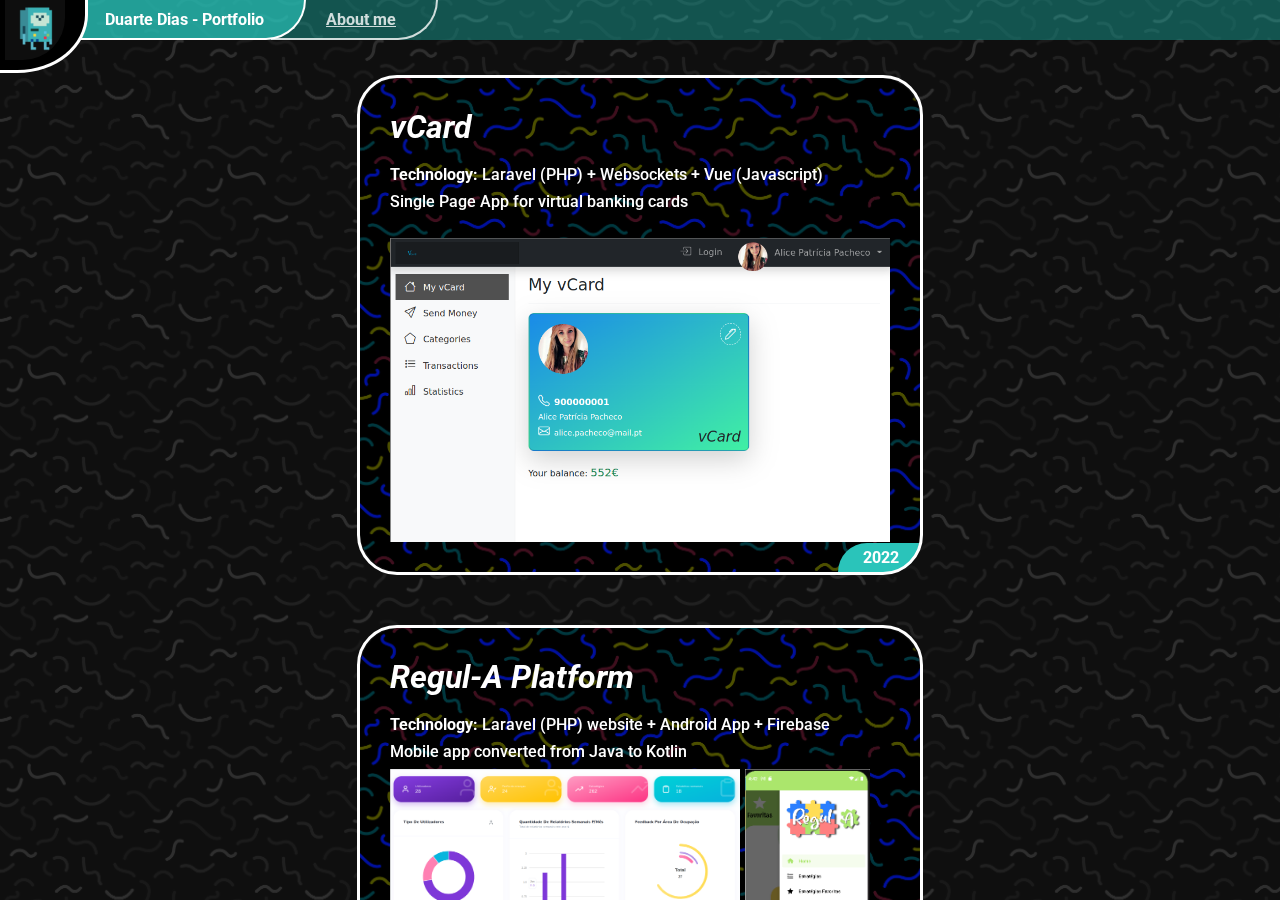
==== portfolio.html @ 4bf91e06 "before grid" ====
<head>
  <title>Duarte Dias' portfolio</title>
  <link rel="stylesheet" href="./main.css">
  <link rel="stylesheet" href="https://cdnjs.cloudflare.com/ajax/libs/font-awesome/6.2.1/css/all.min.css" integrity="sha512-MV7K8+y+gLIBoVD59lQIYicR65iaqukzvf/nwasF0nqhPay5w/9lJmVM2hMDcnK1OnMGCdVK+iQrJ7lzPJQd1w==" crossorigin="anonymous" referrerpolicy="no-referrer" />
  <link rel="preconnect" href="https://fonts.googleapis.com">
  <link rel="preconnect" href="https://fonts.gstatic.com" crossorigin>
  <link href="https://fonts.googleapis.com/css2?family=Roboto:ital,wght@0,100;0,300;0,400;0,500;0,700;0,900;1,100;1,300;1,400;1,500;1,700;1,900&display=swap" rel="stylesheet">
</head>
<body>
  <!--
      ideas: card pop out (white behind) on hover with some rotation
      card transition fill.. must figure out how to animate it.
      color invert on hover of the Back button

      -TODO: transform cardbox to a grid so you can properly rule max 3 per row.
      -TODO: transform card gallery to a grid and draw out the desired behaviour.
      -TODO: fazer legendas para imagens, abaixo da imagem com border radius
      -->
  <div class="start">
  <nav class="nav">
      <div class="logo">
	<img src="img/bmo.PNG" class="logo-img"/>
      </div>
      <div class="title">
	<strong>Duarte Dias - Portfolio</strong>
      </div>
      <a href="./about.html" class="section">
	  <strong>About me</strong>
      </a>
  </nav>
  <div class="main">
    <button id="portfolio-back"><strong>&#9166;  SEE ALL</strong></button>
    <div class="cardbox">
      <div class="card">
	<!-- TODO: css this -->
	<h1 style="display: inline"><em>vCard </em></h1><a class="card-detail" href="https://github.com/iogrt/vCard" target="_blank">source code </a><br><br>
	<p><strong>Technology: </strong><strongish>Laravel (PHP) + Websockets + Vue (Javascript)</strongish></p>
	<p><strongish>Single Page App for virtual banking cards</strongish></p><br/>
	<div class="card-front">
	    <img src="img/portfolio/vCard_homepage.png" width=100%/>
	</div>
	<div class="card-detail">
	  <p>Main features:</p>
	  <ul>
	    <li>Creating virtual cards (vCards) associated to phone numbers;</li>
	    <li>Transfer "money" (simulated) between <strong>vCards</strong> or to other payment services (simulated);</li>
	    <li>Create categories and assign transactions to categories;</li>
	    <li>Acess statistics like balance and number of transactions throughout time;</li>
	  </ul>
	  <div class="card-gallery">
	    <img src="img/portfolio/vCard_homepage.png" width=44%/>
	    <img src="img/portfolio/vCard_graph.png" width=56%/><br>
	  </div>
	  <br>
	  <p>Also contains management tools for administrator accounts like account blocking, adding money to a card and managing payment services.</p>
	  <p>The websocket server gives the app realtime updates for things like updating balance upon receiving a transaction, while the backend server acts like an API and implements authentication through OAuth. All interface logic is handled by Vue.</p>
	  <br>
	  <div class="card-gallery card-detail">
	    <img src="img/portfolio/vCard_table1.png" width=40%/>
	    <img src="img/portfolio/vCard_table2.png" width=40%/>
	  </div>
	  Detail only inside!
	</div>
	<div class="card-badge"><strong>2022</strong></div>
      </div>
      <div class="card">
	<h1><em>Regul-A Platform</em></h1><br>
	<strongish> 
	  <p><strong>Technology: </strong>Laravel (PHP) website + Android App + Firebase</p>
	  <p>Mobile app converted from Java to Kotlin</p>
	</strongish>
	<div class="card-detail">
	  <br>
	  <p>This was my final project in university. I developed a new version of the existing platform, focusing on making it ready for a product launch.</p>
	  <br>
	  <h3>Some of the issues I tackled:</h3>
	  <ul>
	    <li>Added monitoring capabilities with Google Analytics and Firebase Crashlytics;</li>
	    <li>Created end-to-end tests in both interfaces and unit tests for security rules;</li>
	    <li>Deployed the web server using NixOS and created a CI/CD pipeline;</li>
	    <li>Updated the android code to use Kotlin;</li>
	  </ul>
	  <br>
	  <p>Unfortunately, I cannot share the source code.</p><br>
	</div>
	<div class="card-gallery">
	  <img src="img/portfolio/regula_web.png" width="70%"/>
	  <img src="img/portfolio/regula_android.png" width="25%" />
	  <!-- TODO: pic of CI/CD -->
	  <!-- tests running excert in video (convert to gif if possible) -->
	</div>
	<div class="card-badge"><strong>2022</strong></div>
      </div>
      <div class="card">
	<h1 style="display: inline"><em>lyricRacer </em></h1><a class="card-detail" href="https://github.com/iogrt/lyricRacer" target="_blank">source code </a><br><br>
	<p>Simple Single Page App in React</p>
	<p>typeracer but for lyrics</p>
	<img src="img/portfolio/lyricRacer1.png" width="100%"/>
	<div class="card-detail">
	  <br>
	  <p>Upon selecting your song. You can then type out the lyrics.</p>
	  <img  src="img/portfolio/lyricRacer2.png" width="75%" />
	  <!-- talk a bit about the technology and keywords -->
	</div>
	<div class="card-badge"><strong>2020</strong></div>
      </div>
      <div class="card">
	<h1><em>Engineer Layout</em></h1><br>
	<p>Layout for the <a href="https://xmonad.org/" target="_blank">XMonad</a> Window Manager</p><br>
	<img src="img/portfolio/engineer_layout.gif" width="100%"/>
	<br><br>
	<p class="card-detail">I built a customizable layout for the XMonad Window Manager.  It allows you to set pre-defined layouts for when a specific group of windows is present on the workspace. Window categories and how to categorise them is left up to you to define.</p>
	<br>
	<p class="card-detail"><strong>Language</strong>: Haskell</p>
	<div class="card-badge"><strong>2021</strong></div>
      </div>
      <div class="card">
	<h1>MagicShirt</h1><br>
	<p>Laravel app for t-shirt printing shop.</p>
	<div class="card-badge"><strong>2021</strong></div>
      </div>
    </div>
  </div>
  </div>
</body>
<script>
  var cards = document.querySelectorAll(".card");
  var backBtn = document.querySelector('#portfolio-back')

  cards.forEach(x => x.addEventListener(
    'click',
    () => {
      cards.forEach(y=> y.classList.add('card-hide'));/* css overriding power! */
      x.classList.add('card-zoom');
      backBtn.style.display = "block";
    }
  ));

  backBtn.addEventListener('click', () => {
    cards.forEach(x =>
      x.classList.remove('card-hide','card-zoom')
    )
    backBtn.style.display = "none";
  })
</script>
---- main.css ----
/* clear styles */
* { margin: 0; padding: 0; } 
* {font-family: 'Roboto', sans-serif}
body {
    color: white;
}

strongish { font-weight: 500; }

/* apply some basic styles */
p {margin-bottom: 0.5em;}
a { color: inherit; }
ul {list-style-position: inside;}
li {margin-bottom: 5px;}
a[target="_blank"]:after {
    font-family: "Font Awesome 6 Free"; font-weight: 900; content: " \f35d";
    font-size: 0.8em;
}

.start {
    display: flex;
    flex-direction: column;
    /* scroll inside this to preserve background */
    height: 100vh;
    overflow: auto;
}

.start::before {
    content: "";
    background: url(img/squiggle.webp) 0 0 repeat;
    background-size: 200px 200px;
    filter: invert(80%) grayscale(100%) brightness(30%);
    position: absolute;
    top: 0;
    bottom: 0;
    left: 0;
    right: 0;
    z-index: -5;
}

.nav {
    position: sticky;
    display: flex;
    align-items: stretch;
    background-color: #1ADDD055;
    padding-left: 80px;
    min-height: 40px;
    margin-bottom: 30px; /* give space due to logo */
}
.nav > * {
    border-radius: 0 0 50px 0;
    min-height: 30px;
}
.logo-img {
    width: 60px;
    height: 60px;
    object-fit: cover;
    border-radius: 0 0 70% 0;
}
.logo {
    position: absolute;
    left: 0;
    top: 0;
    min-width: 60px;
    z-index: 4;
    background-color: black;

    padding-left: 5px;
    padding-right: 20px;
    padding-bottom: 10px;
    border-radius: 0 0 80% 0;
    border-bottom: 3px solid white;
    border-right: 3px solid white;

}
.title {
    background-color: #2AC4BAAA;
    border-bottom: 2px solid white;
    border-right: 2px solid white;
    padding-left: 25px;
    padding-right: 40px;
    display: flex;
    align-items: center;
    z-index: 1;
}
.section {
    border-right: 2px solid white;
    border-bottom: 2px solid white;
    margin-left: -35px;
    padding-left: 55px;
    padding-right: 40px;
    display: flex;
    align-items: center;
    opacity: 0.8;
}
.section:hover {
    opacity: 1;
}

.main {
    flex-grow: 1;
    position: relative;
    padding: 5px calc(2px + 5%);
    height: 100%;
    display: flex;
    flex-direction: column;
    align-items: flex-start;
    margin-bottom: 30px;
}
.card::before{
    content: "";
    position: absolute;
    top: 0; left: 0;
    width: 100%; height: 100%;
    z-index: -4;
    background: url(img/squiggle.webp) 0 0 repeat;
    background-size: 200px 200px;
    border-radius: 40px; /* same as card */
    /* done with: https://codepen.io/sosuke/pen/Pjoqqp*/
    /* filter: invert(83%) sepia(10%) saturate(640%) brightness(58%) contrast(150%); */
    filter: invert(100%) brightness(40%) saturate(200%);
}
.card {
    position:relative;
    min-width: 300px;
    max-width: 500px;
    min-height: 200px;
    border: 3px solid white;
    border-radius: 40px;
    padding: 30px;
    /* so that the transition works */
    transition: transform 0.5s, border-color 0.5s ease-out; /* for hovers  and zooms back*/
    transform-origin: top left;
}
.card-hide {
    display: none;
}
@keyframes appear {
    from {
	opacity: 0;
    }
    to {
	opacity: 1;
    }
}
.card-zoom {
    display: block; /* override hide */
    max-width: 100%; /* override normal cards */
    border-color: #2AC4BA;

    /* font-size: 1.5em; */
    animation: appear 0.7s;
}
.card:hover:not(.card-zoom){
    border-color: #2AC4BA;
    transform-origin: top left;
    transform: rotate(3deg);
}

.card:not(.card-zoom) .card-detail{
    display: none;
}

.card-zoom .card-front {
    display: none;
}

/* .card-zoom img {
    width: 30vw;
} */


.card-gallery {
    display: flex;
    align-items: flex-start;
    gap: 1%;
}
.card-badge {
    position: absolute;
    bottom: 0;
    right: 1px;
    background-color: #2AC4BA;
    padding: 5px 20px 5px 25px;
    overflow: hidden;
    z-index: -3;
    border-radius: 40px 0 40px 0; /* same as .card */
}
.cardbox {
    display: flex;
    gap: 50px 50px;
    flex-wrap: wrap;
    flex-grow: 1;
    align-self: stretch;
    justify-content: center;
}
#portfolio-back {
    background-color: black;
    color: white;
    border: 1px solid white;
    padding: 0.5em 1em;
    border-radius: 5px;

    margin: 15px 0;
    margin-left: 20px;

    display: none; /* start invis */
}
.cardbox > * {
    /* flex-grow: 1; */
}
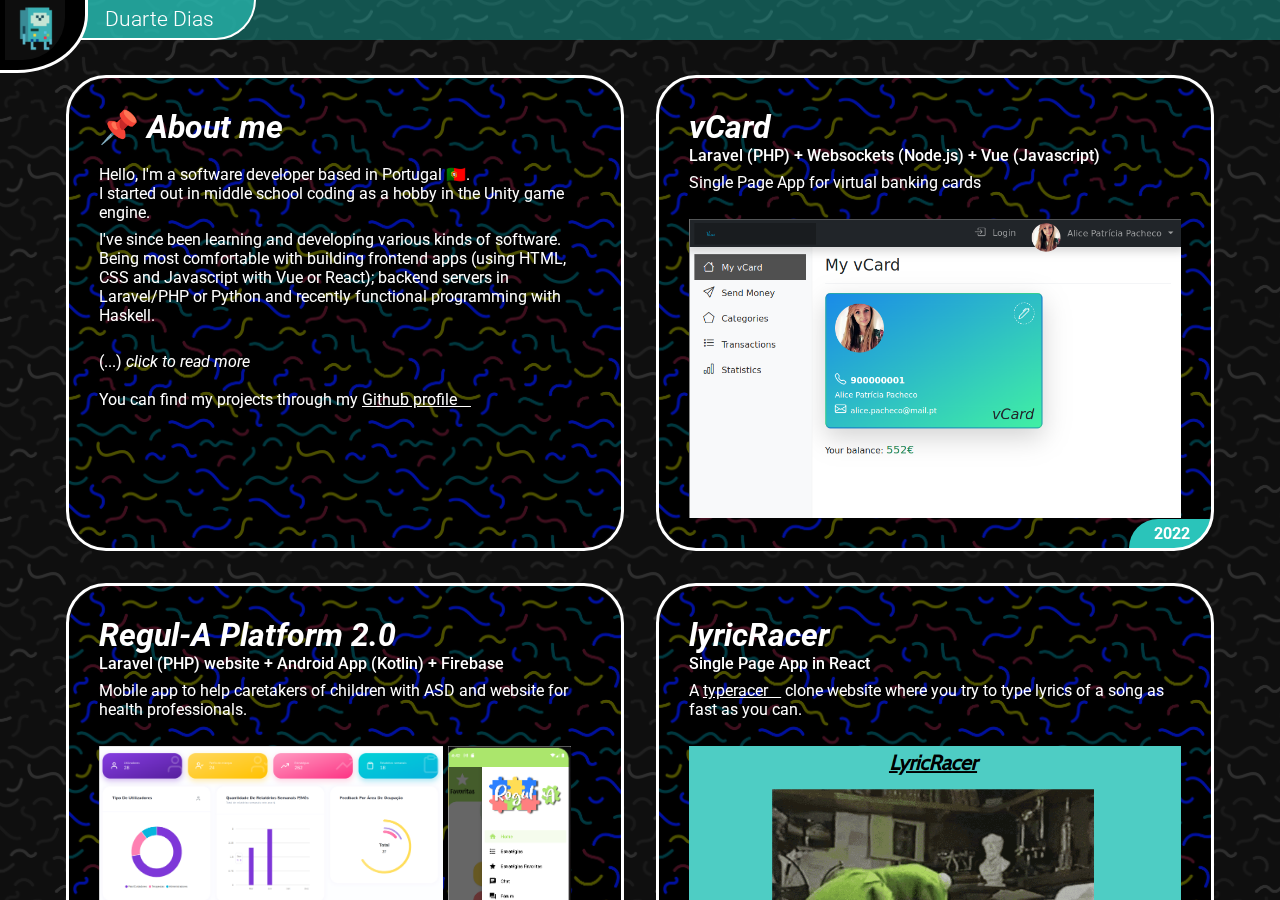
==== commit 094cb5f1: "1.0" ====
--- a/portfolio.html
+++ b/portfolio.html
@@ -7,39 +7,41 @@
   <link href="https://fonts.googleapis.com/css2?family=Roboto:ital,wght@0,100;0,300;0,400;0,500;0,700;0,900;1,100;1,300;1,400;1,500;1,700;1,900&display=swap" rel="stylesheet">
 </head>
 <body>
-  <!--
-      ideas: card pop out (white behind) on hover with some rotation
-      card transition fill.. must figure out how to animate it.
-      color invert on hover of the Back button
-
-      -TODO: transform cardbox to a grid so you can properly rule max 3 per row.
-      -TODO: transform card gallery to a grid and draw out the desired behaviour.
-      -TODO: fazer legendas para imagens, abaixo da imagem com border radius
-      -->
   <div class="start">
   <nav class="nav">
       <div class="logo">
 	<img src="img/bmo.PNG" class="logo-img"/>
       </div>
-      <div class="title">
-	<strong>Duarte Dias - Portfolio</strong>
-      </div>
-      <a href="./about.html" class="section">
-	  <strong>About me</strong>
-      </a>
+      <h2 class="title">Duarte Dias</h2>
   </nav>
   <div class="main">
-    <button id="portfolio-back"><strong>&#9166;  SEE ALL</strong></button>
+    <button id="portfolio-back"><strong><i class="fa fa-arrow-left" aria-hidden="true"></i> SEE ALL</strong></button>
     <div class="cardbox">
+      <div class="card" style="max-width: 900px"> <!-- keep a small size on zoom -->
+	<!-- TODO: css this -->
+	<h1>📌<em> About me </em></h1>
+	  <br>
+	  <!-- break lines more often -->
+	    <p>Hello, I'm a software developer based in Portugal 🇵🇹. <br> I started out in middle school coding as a hobby in the Unity game engine. </p>
+	    <p>I've since been learning and developing various kinds of software. Being most comfortable with building frontend apps (using HTML, CSS and Javascript with Vue or React); backend servers in Laravel/PHP or Python and recently functional programming with Haskell.</p><br>
+	    <div class="card-front">(...) <em>click to read more</em></div>
+	    <div class="card-detail">
+	      <p>I'm passionate about functional programming, having discovered the concept in 2019 and learning how to use it through Haskell since.</p><br>
+	      <p>I am a Linux user and currently run my laptop with the NixOS distro.</p><br>
+	    </div><br>
+	    <p>You can find my projects through my <a target="_blank" href="https://github.com/iogrt"><i class="fa-brands fa-github"></i> Github profile </a></p>
+	  <!-- TODO: make some kind of timeline graph with interests mapped and overlapped use graph libs? or just photoshop your own!-->
+	  <br>
+	</div>
       <div class="card">
-	<!-- TODO: css this -->
-	<h1 style="display: inline"><em>vCard </em></h1><a class="card-detail" href="https://github.com/iogrt/vCard" target="_blank">source code </a><br><br>
-	<p><strong>Technology: </strong><strongish>Laravel (PHP) + Websockets + Vue (Javascript)</strongish></p>
-	<p><strongish>Single Page App for virtual banking cards</strongish></p><br/>
+	<h1 style="display: inline"><em>vCard </em></h1><a class="card-detail" href="https://github.com/iogrt/vCard" target="_blank">source code </a>
+	<p><strongish>Laravel (PHP) + Websockets (Node.js) + Vue (Javascript)</strongish></p>
+	<p>Single Page App for virtual banking cards</p><br/>
 	<div class="card-front">
 	    <img src="img/portfolio/vCard_homepage.png" width=100%/>
 	</div>
 	<div class="card-detail">
+	  <p>This website allows users to create virtual banking accounts for sending money to others. The money was simulated.</p><br/>
 	  <p>Main features:</p>
 	  <ul>
 	    <li>Creating virtual cards (vCards) associated to phone numbers;</li>
@@ -47,6 +49,7 @@
 	    <li>Create categories and assign transactions to categories;</li>
 	    <li>Acess statistics like balance and number of transactions throughout time;</li>
 	  </ul>
+	  <br>
 	  <div class="card-gallery">
 	    <img src="img/portfolio/vCard_homepage.png" width=44%/>
 	    <img src="img/portfolio/vCard_graph.png" width=56%/><br>
@@ -59,26 +62,24 @@
 	    <img src="img/portfolio/vCard_table1.png" width=40%/>
 	    <img src="img/portfolio/vCard_table2.png" width=40%/>
 	  </div>
-	  Detail only inside!
 	</div>
 	<div class="card-badge"><strong>2022</strong></div>
       </div>
       <div class="card">
-	<h1><em>Regul-A Platform</em></h1><br>
+	<h1><em>Regul-A Platform 2.0</em></h1>
 	<strongish> 
-	  <p><strong>Technology: </strong>Laravel (PHP) website + Android App + Firebase</p>
-	  <p>Mobile app converted from Java to Kotlin</p>
+	  <p>Laravel (PHP) website + Android App (Kotlin) + Firebase</p>
 	</strongish>
+	  <p>Mobile app to help caretakers of children with ASD and website for health professionals.</p><br>
 	<div class="card-detail">
-	  <br>
 	  <p>This was my final project in university. I developed a new version of the existing platform, focusing on making it ready for a product launch.</p>
 	  <br>
-	  <h3>Some of the issues I tackled:</h3>
+	  <h3>Some of the issues I tackled:</h3><br>
 	  <ul>
+	    <li>Converted the mobile app from Java to Kotlin</li>
 	    <li>Added monitoring capabilities with Google Analytics and Firebase Crashlytics;</li>
 	    <li>Created end-to-end tests in both interfaces and unit tests for security rules;</li>
 	    <li>Deployed the web server using NixOS and created a CI/CD pipeline;</li>
-	    <li>Updated the android code to use Kotlin;</li>
 	  </ul>
 	  <br>
 	  <p>Unfortunately, I cannot share the source code.</p><br>
@@ -92,31 +93,49 @@
 	<div class="card-badge"><strong>2022</strong></div>
       </div>
       <div class="card">
-	<h1 style="display: inline"><em>lyricRacer </em></h1><a class="card-detail" href="https://github.com/iogrt/lyricRacer" target="_blank">source code </a><br><br>
-	<p>Simple Single Page App in React</p>
-	<p>typeracer but for lyrics</p>
-	<img src="img/portfolio/lyricRacer1.png" width="100%"/>
+	<h1 style="display: inline"><em>lyricRacer </em></h1><a class="card-detail" href="https://github.com/iogrt/lyricRacer" target="_blank">source code </a><br>
+	<p><strongish>Single Page App in React</strongish></p>
+	<p>A <a target="_blank" href="https://play.typeracer.com/">typeracer</a> clone website where you try to type lyrics of a song as fast as you can.</p><br>
+	<img src="img/portfolio/lyricRacer1.png" width="100%" class="card-front"/>
 	<div class="card-detail">
-	  <br>
-	  <p>Upon selecting your song. You can then type out the lyrics.</p>
-	  <img  src="img/portfolio/lyricRacer2.png" width="75%" />
+	  <p>I have a demo website for you to <a href="https://kind-blackwell-6683ac.netlify.app/" target="_blank">try it out</a></p><br>
+	  <p>In the homepage, you can search for a song</p>
+	  <div>
+	    <img src="img/portfolio/lyricRacer1.png" width="100%"/>
+	    <p>Upon selecting your song. You can then type out the lyrics.</p>
+	    <img src="img/portfolio/lyricRacer2.png" width="100%" style="max-width:500px;" />
+	  </div>
 	  <!-- talk a bit about the technology and keywords -->
 	</div>
 	<div class="card-badge"><strong>2020</strong></div>
       </div>
       <div class="card">
-	<h1><em>Engineer Layout</em></h1><br>
+	<h1><em>Engineer Layout</em></h1>
+	<p><strongish>Haskell package</strongish></p>
 	<p>Layout for the <a href="https://xmonad.org/" target="_blank">XMonad</a> Window Manager</p><br>
-	<img src="img/portfolio/engineer_layout.gif" width="100%"/>
-	<br><br>
-	<p class="card-detail">I built a customizable layout for the XMonad Window Manager.  It allows you to set pre-defined layouts for when a specific group of windows is present on the workspace. Window categories and how to categorise them is left up to you to define.</p>
-	<br>
-	<p class="card-detail"><strong>Language</strong>: Haskell</p>
+	<img class="card-front"src="img/portfolio/engineer_layout.gif" width="100%"/>
+	<div class="card-detail">
+	  <img src="img/portfolio/engineer_layout.gif" width="80%" style="display: block;margin: auto;"/>
+	  <br><br>
+	  <p class="card-detail">I built a customizable layout for the XMonad Window Manager.  It allows you to set pre-defined layouts for when a specific group of windows is present on the workspace. Window categories and how to categorise them is left up to you to define.</p>
+	  </div>
 	<div class="card-badge"><strong>2021</strong></div>
       </div>
       <div class="card">
-	<h1>MagicShirt</h1><br>
-	<p>Laravel app for t-shirt printing shop.</p>
+	<h1 style="display: inline"><em>MagicShirt </em></h1><a class="card-detail" href="https://github.com/iogrt/magicshirt" target="_blank">source code </a><br>
+	<p><strongish>Laravel (PHP)<strongish></p>
+	<p>T-shirt printing service website</p>
+
+	<img src="img/portfolio/magicshirt_detail.png" width="100%" style="max-width: 700px"/>
+	<div class="card-detail">
+	  <br>
+	  <p>You can pick from a variety of designs, customizing the size and color of the shirt. <br> A cart system is also implemented.</p>
+	  </br>
+	  <div style="display: flex; flex-wrap: wrap; gap: 10px 0;">
+	    <img src="img/portfolio/magicshirt_home.png" style="max-width: 58%; min-width: 300px"/>
+	    <img src="img/portfolio/magicshirt_cart.png" width="40%" style="min-width: 200px"/>
+	  </div>
+	</div>
 	<div class="card-badge"><strong>2021</strong></div>
       </div>
     </div>
--- a/main.css
+++ b/main.css
@@ -1,6 +1,8 @@
 /* clear styles */
 * { margin: 0; padding: 0; } 
 * {font-family: 'Roboto', sans-serif}
+
+
 body {
     color: white;
 }
@@ -71,7 +73,6 @@
     border-radius: 0 0 80% 0;
     border-bottom: 3px solid white;
     border-right: 3px solid white;
-
 }
 .title {
     background-color: #2AC4BAAA;
@@ -82,6 +83,8 @@
     display: flex;
     align-items: center;
     z-index: 1;
+
+    font-weight: 300; font-size: 1.3em;
 }
 .section {
     border-right: 2px solid white;
@@ -122,8 +125,6 @@
 }
 .card {
     position:relative;
-    min-width: 300px;
-    max-width: 500px;
     min-height: 200px;
     border: 3px solid white;
     border-radius: 40px;
@@ -145,16 +146,16 @@
 }
 .card-zoom {
     display: block; /* override hide */
-    max-width: 100%; /* override normal cards */
     border-color: #2AC4BA;
 
-    /* font-size: 1.5em; */
+    grid-area: 1 / 1 / -1 / -1;
     animation: appear 0.7s;
 }
 .card:hover:not(.card-zoom){
     border-color: #2AC4BA;
     transform-origin: top left;
     transform: rotate(3deg);
+    cursor: pointer;
 }
 
 .card:not(.card-zoom) .card-detail{
@@ -185,13 +186,13 @@
     z-index: -3;
     border-radius: 40px 0 40px 0; /* same as .card */
 }
+
 .cardbox {
-    display: flex;
-    gap: 50px 50px;
-    flex-wrap: wrap;
-    flex-grow: 1;
-    align-self: stretch;
-    justify-content: center;
+    width: 100%;
+    display: grid;
+    gap: 2rem;
+    grid-template-columns: repeat(auto-fill,minmax(400px,1fr));
+    box-sizing: border-box;
 }
 #portfolio-back {
     background-color: black;
@@ -204,7 +205,19 @@
     margin-left: 20px;
 
     display: none; /* start invis */
-}
-.cardbox > * {
-    /* flex-grow: 1; */
-}
+    animation: slidein 1s ease-out;
+
+    transition: background-color 0.5s ease-in;
+}
+#portfolio-back:hover {
+    background-color: #555555;
+}
+
+@keyframes slidein {
+    0% {
+	transform: translateX(-200px);
+    }
+    100% {
+	transform: translateX(0px);
+    }
+}
